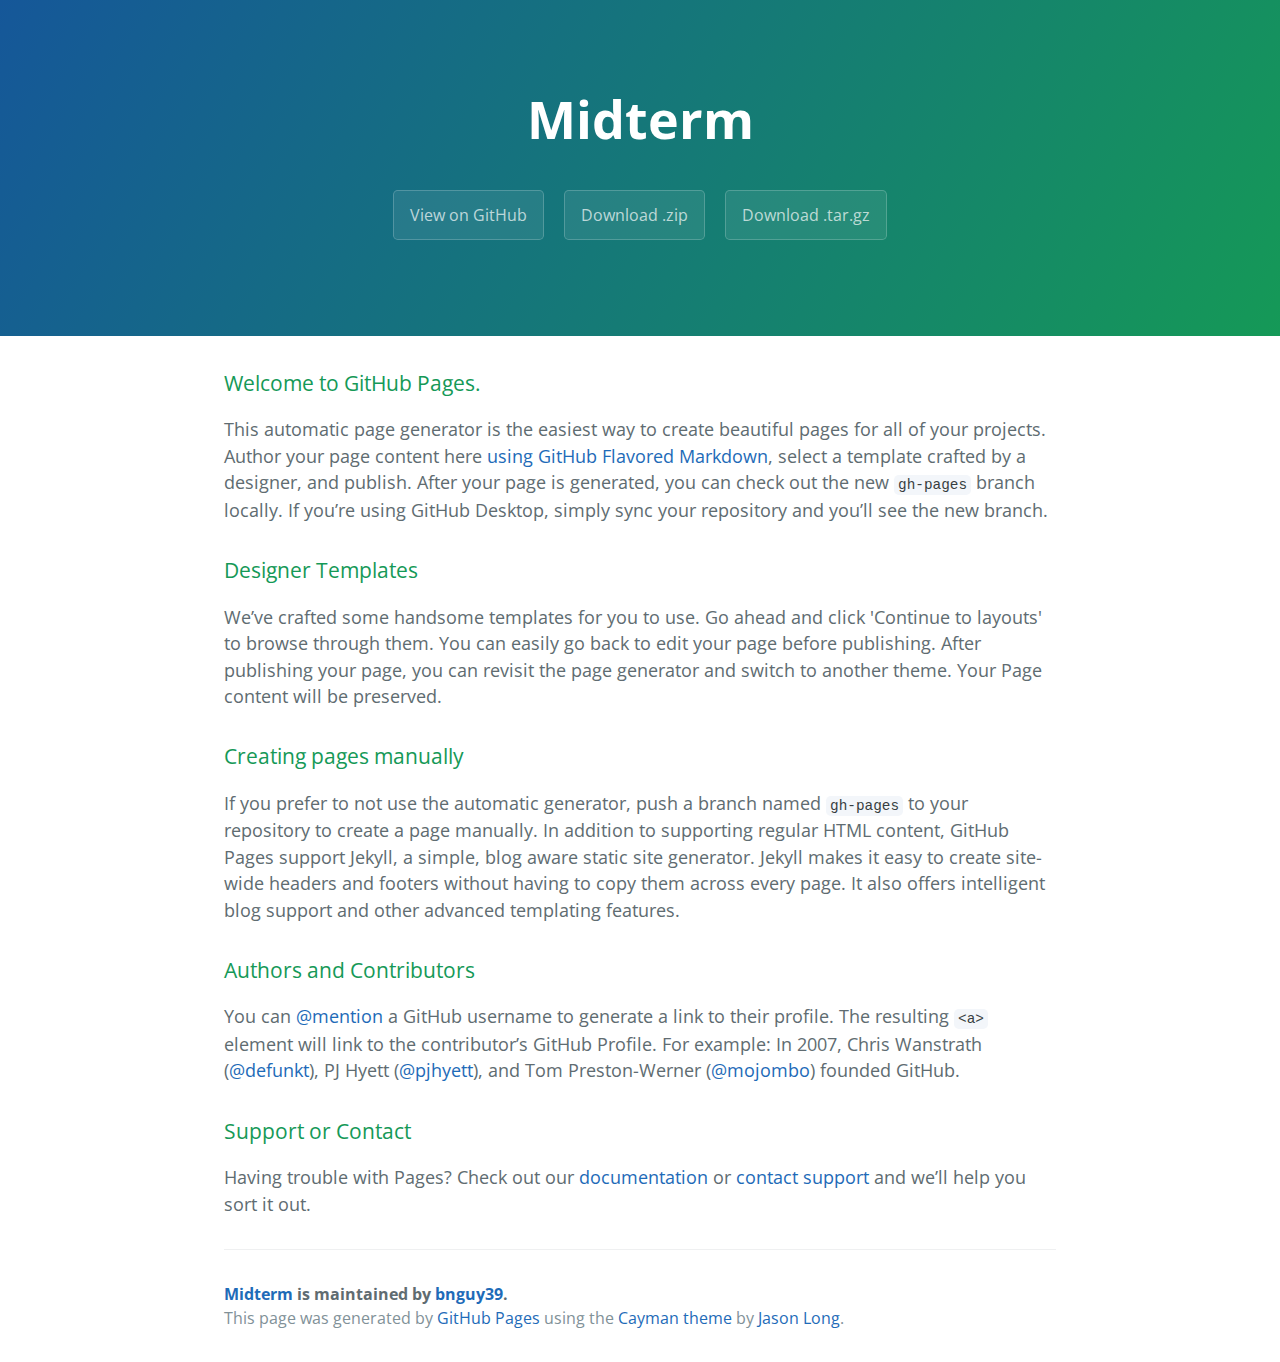
==== index.html @ 251a5cb8 "Create gh-pages branch via GitHub" ====
<!DOCTYPE html>
<html lang="en-us">
  <head>
    <meta charset="UTF-8">
    <title>Midterm by bnguy39</title>
    <meta name="viewport" content="width=device-width, initial-scale=1">
    <link rel="stylesheet" type="text/css" href="stylesheets/normalize.css" media="screen">
    <link href='https://fonts.googleapis.com/css?family=Open+Sans:400,700' rel='stylesheet' type='text/css'>
    <link rel="stylesheet" type="text/css" href="stylesheets/stylesheet.css" media="screen">
    <link rel="stylesheet" type="text/css" href="stylesheets/github-light.css" media="screen">
  </head>
  <body>
    <section class="page-header">
      <h1 class="project-name">Midterm</h1>
      <h2 class="project-tagline"></h2>
      <a href="https://github.com/bnguy39/Midterm" class="btn">View on GitHub</a>
      <a href="https://github.com/bnguy39/Midterm/zipball/master" class="btn">Download .zip</a>
      <a href="https://github.com/bnguy39/Midterm/tarball/master" class="btn">Download .tar.gz</a>
    </section>

    <section class="main-content">
      <h3>
<a id="welcome-to-github-pages" class="anchor" href="#welcome-to-github-pages" aria-hidden="true"><span aria-hidden="true" class="octicon octicon-link"></span></a>Welcome to GitHub Pages.</h3>

<p>This automatic page generator is the easiest way to create beautiful pages for all of your projects. Author your page content here <a href="https://guides.github.com/features/mastering-markdown/">using GitHub Flavored Markdown</a>, select a template crafted by a designer, and publish. After your page is generated, you can check out the new <code>gh-pages</code> branch locally. If you’re using GitHub Desktop, simply sync your repository and you’ll see the new branch.</p>

<h3>
<a id="designer-templates" class="anchor" href="#designer-templates" aria-hidden="true"><span aria-hidden="true" class="octicon octicon-link"></span></a>Designer Templates</h3>

<p>We’ve crafted some handsome templates for you to use. Go ahead and click 'Continue to layouts' to browse through them. You can easily go back to edit your page before publishing. After publishing your page, you can revisit the page generator and switch to another theme. Your Page content will be preserved.</p>

<h3>
<a id="creating-pages-manually" class="anchor" href="#creating-pages-manually" aria-hidden="true"><span aria-hidden="true" class="octicon octicon-link"></span></a>Creating pages manually</h3>

<p>If you prefer to not use the automatic generator, push a branch named <code>gh-pages</code> to your repository to create a page manually. In addition to supporting regular HTML content, GitHub Pages support Jekyll, a simple, blog aware static site generator. Jekyll makes it easy to create site-wide headers and footers without having to copy them across every page. It also offers intelligent blog support and other advanced templating features.</p>

<h3>
<a id="authors-and-contributors" class="anchor" href="#authors-and-contributors" aria-hidden="true"><span aria-hidden="true" class="octicon octicon-link"></span></a>Authors and Contributors</h3>

<p>You can <a href="https://help.github.com/articles/basic-writing-and-formatting-syntax/#mentioning-users-and-teams" class="user-mention">@mention</a> a GitHub username to generate a link to their profile. The resulting <code>&lt;a&gt;</code> element will link to the contributor’s GitHub Profile. For example: In 2007, Chris Wanstrath (<a href="https://github.com/defunkt" class="user-mention">@defunkt</a>), PJ Hyett (<a href="https://github.com/pjhyett" class="user-mention">@pjhyett</a>), and Tom Preston-Werner (<a href="https://github.com/mojombo" class="user-mention">@mojombo</a>) founded GitHub.</p>

<h3>
<a id="support-or-contact" class="anchor" href="#support-or-contact" aria-hidden="true"><span aria-hidden="true" class="octicon octicon-link"></span></a>Support or Contact</h3>

<p>Having trouble with Pages? Check out our <a href="https://help.github.com/pages">documentation</a> or <a href="https://github.com/contact">contact support</a> and we’ll help you sort it out.</p>

      <footer class="site-footer">
        <span class="site-footer-owner"><a href="https://github.com/bnguy39/Midterm">Midterm</a> is maintained by <a href="https://github.com/bnguy39">bnguy39</a>.</span>

        <span class="site-footer-credits">This page was generated by <a href="https://pages.github.com">GitHub Pages</a> using the <a href="https://github.com/jasonlong/cayman-theme">Cayman theme</a> by <a href="https://twitter.com/jasonlong">Jason Long</a>.</span>
      </footer>

    </section>

  
  </body>
</html>
---- stylesheets/stylesheet.css ----
* {
  box-sizing: border-box; }

body {
  padding: 0;
  margin: 0;
  font-family: "Open Sans", "Helvetica Neue", Helvetica, Arial, sans-serif;
  font-size: 16px;
  line-height: 1.5;
  color: #606c71; }

a {
  color: #1e6bb8;
  text-decoration: none; }
  a:hover {
    text-decoration: underline; }

.btn {
  display: inline-block;
  margin-bottom: 1rem;
  color: rgba(255, 255, 255, 0.7);
  background-color: rgba(255, 255, 255, 0.08);
  border-color: rgba(255, 255, 255, 0.2);
  border-style: solid;
  border-width: 1px;
  border-radius: 0.3rem;
  transition: color 0.2s, background-color 0.2s, border-color 0.2s; }
  .btn + .btn {
    margin-left: 1rem; }

.btn:hover {
  color: rgba(255, 255, 255, 0.8);
  text-decoration: none;
  background-color: rgba(255, 255, 255, 0.2);
  border-color: rgba(255, 255, 255, 0.3); }

@media screen and (min-width: 64em) {
  .btn {
    padding: 0.75rem 1rem; } }

@media screen and (min-width: 42em) and (max-width: 64em) {
  .btn {
    padding: 0.6rem 0.9rem;
    font-size: 0.9rem; } }

@media screen and (max-width: 42em) {
  .btn {
    display: block;
    width: 100%;
    padding: 0.75rem;
    font-size: 0.9rem; }
    .btn + .btn {
      margin-top: 1rem;
      margin-left: 0; } }

.page-header {
  color: #fff;
  text-align: center;
  background-color: #159957;
  background-image: linear-gradient(120deg, #155799, #159957); }

@media screen and (min-width: 64em) {
  .page-header {
    padding: 5rem 6rem; } }

@media screen and (min-width: 42em) and (max-width: 64em) {
  .page-header {
    padding: 3rem 4rem; } }

@media screen and (max-width: 42em) {
  .page-header {
    padding: 2rem 1rem; } }

.project-name {
  margin-top: 0;
  margin-bottom: 0.1rem; }

@media screen and (min-width: 64em) {
  .project-name {
    font-size: 3.25rem; } }

@media screen and (min-width: 42em) and (max-width: 64em) {
  .project-name {
    font-size: 2.25rem; } }

@media screen and (max-width: 42em) {
  .project-name {
    font-size: 1.75rem; } }

.project-tagline {
  margin-bottom: 2rem;
  font-weight: normal;
  opacity: 0.7; }

@media screen and (min-width: 64em) {
  .project-tagline {
    font-size: 1.25rem; } }

@media screen and (min-width: 42em) and (max-width: 64em) {
  .project-tagline {
    font-size: 1.15rem; } }

@media screen and (max-width: 42em) {
  .project-tagline {
    font-size: 1rem; } }

.main-content :first-child {
  margin-top: 0; }
.main-content img {
  max-width: 100%; }
.main-content h1, .main-content h2, .main-content h3, .main-content h4, .main-content h5, .main-content h6 {
  margin-top: 2rem;
  margin-bottom: 1rem;
  font-weight: normal;
  color: #159957; }
.main-content p {
  margin-bottom: 1em; }
.main-content code {
  padding: 2px 4px;
  font-family: Consolas, "Liberation Mono", Menlo, Courier, monospace;
  font-size: 0.9rem;
  color: #383e41;
  background-color: #f3f6fa;
  border-radius: 0.3rem; }
.main-content pre {
  padding: 0.8rem;
  margin-top: 0;
  margin-bottom: 1rem;
  font: 1rem Consolas, "Liberation Mono", Menlo, Courier, monospace;
  color: #567482;
  word-wrap: normal;
  background-color: #f3f6fa;
  border: solid 1px #dce6f0;
  border-radius: 0.3rem; }
  .main-content pre > code {
    padding: 0;
    margin: 0;
    font-size: 0.9rem;
    color: #567482;
    word-break: normal;
    white-space: pre;
    background: transparent;
    border: 0; }
.main-content .highlight {
  margin-bottom: 1rem; }
  .main-content .highlight pre {
    margin-bottom: 0;
    word-break: normal; }
.main-content .highlight pre, .main-content pre {
  padding: 0.8rem;
  overflow: auto;
  font-size: 0.9rem;
  line-height: 1.45;
  border-radius: 0.3rem; }
.main-content pre code, .main-content pre tt {
  display: inline;
  max-width: initial;
  padding: 0;
  margin: 0;
  overflow: initial;
  line-height: inherit;
  word-wrap: normal;
  background-color: transparent;
  border: 0; }
  .main-content pre code:before, .main-content pre code:after, .main-content pre tt:before, .main-content pre tt:after {
    content: normal; }
.main-content ul, .main-content ol {
  margin-top: 0; }
.main-content blockquote {
  padding: 0 1rem;
  margin-left: 0;
  color: #819198;
  border-left: 0.3rem solid #dce6f0; }
  .main-content blockquote > :first-child {
    margin-top: 0; }
  .main-content blockquote > :last-child {
    margin-bottom: 0; }
.main-content table {
  display: block;
  width: 100%;
  overflow: auto;
  word-break: normal;
  word-break: keep-all; }
  .main-content table th {
    font-weight: bold; }
  .main-content table th, .main-content table td {
    padding: 0.5rem 1rem;
    border: 1px solid #e9ebec; }
.main-content dl {
  padding: 0; }
  .main-content dl dt {
    padding: 0;
    margin-top: 1rem;
    font-size: 1rem;
    font-weight: bold; }
  .main-content dl dd {
    padding: 0;
    margin-bottom: 1rem; }
.main-content hr {
  height: 2px;
  padding: 0;
  margin: 1rem 0;
  background-color: #eff0f1;
  border: 0; }

@media screen and (min-width: 64em) {
  .main-content {
    max-width: 64rem;
    padding: 2rem 6rem;
    margin: 0 auto;
    font-size: 1.1rem; } }

@media screen and (min-width: 42em) and (max-width: 64em) {
  .main-content {
    padding: 2rem 4rem;
    font-size: 1.1rem; } }

@media screen and (max-width: 42em) {
  .main-content {
    padding: 2rem 1rem;
    font-size: 1rem; } }

.site-footer {
  padding-top: 2rem;
  margin-top: 2rem;
  border-top: solid 1px #eff0f1; }

.site-footer-owner {
  display: block;
  font-weight: bold; }

.site-footer-credits {
  color: #819198; }

@media screen and (min-width: 64em) {
  .site-footer {
    font-size: 1rem; } }

@media screen and (min-width: 42em) and (max-width: 64em) {
  .site-footer {
    font-size: 1rem; } }

@media screen and (max-width: 42em) {
  .site-footer {
    font-size: 0.9rem; } }
---- stylesheets/github-light.css ----
/*
   Copyright 2014 GitHub Inc.

   Licensed under the Apache License, Version 2.0 (the "License");
   you may not use this file except in compliance with the License.
   You may obtain a copy of the License at

       http://www.apache.org/licenses/LICENSE-2.0

   Unless required by applicable law or agreed to in writing, software
   distributed under the License is distributed on an "AS IS" BASIS,
   WITHOUT WARRANTIES OR CONDITIONS OF ANY KIND, either express or implied.
   See the License for the specific language governing permissions and
   limitations under the License.

*/

.pl-c /* comment */ {
  color: #969896;
}

.pl-c1      /* constant, markup.raw, meta.diff.header, meta.module-reference, meta.property-name, support, support.constant, support.variable, variable.other.constant */,
.pl-s .pl-v /* string variable */ {
  color: #0086b3;
}

.pl-e  /* entity */,
.pl-en /* entity.name */ {
  color: #795da3;
}

.pl-s .pl-s1 /* string source */,
.pl-smi      /* storage.modifier.import, storage.modifier.package, storage.type.java, variable.other, variable.parameter.function */ {
  color: #333;
}

.pl-ent /* entity.name.tag */ {
  color: #63a35c;
}

.pl-k /* keyword, storage, storage.type */ {
  color: #a71d5d;
}

.pl-pds              /* punctuation.definition.string, string.regexp.character-class */,
.pl-s                /* string */,
.pl-s .pl-pse .pl-s1 /* string punctuation.section.embedded source */,
.pl-sr               /* string.regexp */,
.pl-sr .pl-cce       /* string.regexp constant.character.escape */,
.pl-sr .pl-sra       /* string.regexp string.regexp.arbitrary-repitition */,
.pl-sr .pl-sre       /* string.regexp source.ruby.embedded */ {
  color: #183691;
}

.pl-v /* variable */ {
  color: #ed6a43;
}

.pl-id /* invalid.deprecated */ {
  color: #b52a1d;
}

.pl-ii /* invalid.illegal */ {
  background-color: #b52a1d;
  color: #f8f8f8;
}

.pl-sr .pl-cce /* string.regexp constant.character.escape */ {
  color: #63a35c;
  font-weight: bold;
}

.pl-ml /* markup.list */ {
  color: #693a17;
}

.pl-mh        /* markup.heading */,
.pl-mh .pl-en /* markup.heading entity.name */,
.pl-ms        /* meta.separator */ {
  color: #1d3e81;
  font-weight: bold;
}

.pl-mq /* markup.quote */ {
  color: #008080;
}

.pl-mi /* markup.italic */ {
  color: #333;
  font-style: italic;
}

.pl-mb /* markup.bold */ {
  color: #333;
  font-weight: bold;
}

.pl-md /* markup.deleted, meta.diff.header.from-file */ {
  background-color: #ffecec;
  color: #bd2c00;
}

.pl-mi1 /* markup.inserted, meta.diff.header.to-file */ {
  background-color: #eaffea;
  color: #55a532;
}

.pl-mdr /* meta.diff.range */ {
  color: #795da3;
  font-weight: bold;
}

.pl-mo /* meta.output */ {
  color: #1d3e81;
}
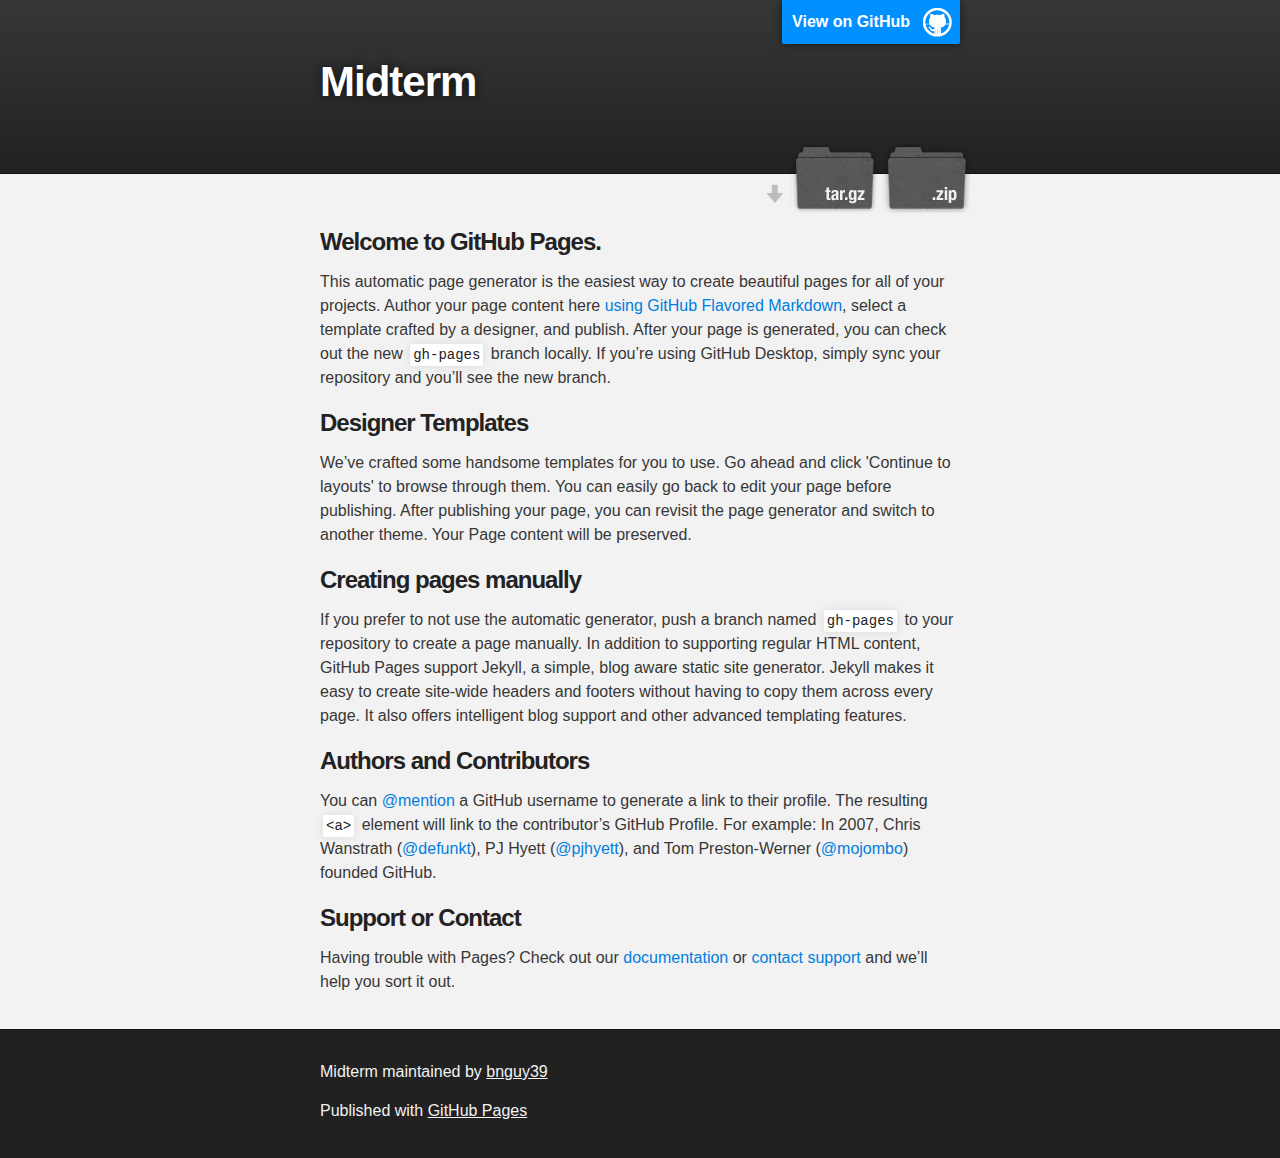
==== commit 6c5c2b12: "Create gh-pages branch via GitHub" ====
--- a/index.html
+++ b/index.html
@@ -1,25 +1,37 @@
 <!DOCTYPE html>
-<html lang="en-us">
+<html>
+
   <head>
-    <meta charset="UTF-8">
-    <title>Midterm by bnguy39</title>
-    <meta name="viewport" content="width=device-width, initial-scale=1">
-    <link rel="stylesheet" type="text/css" href="stylesheets/normalize.css" media="screen">
-    <link href='https://fonts.googleapis.com/css?family=Open+Sans:400,700' rel='stylesheet' type='text/css'>
-    <link rel="stylesheet" type="text/css" href="stylesheets/stylesheet.css" media="screen">
-    <link rel="stylesheet" type="text/css" href="stylesheets/github-light.css" media="screen">
+    <meta charset='utf-8'>
+    <meta http-equiv="X-UA-Compatible" content="chrome=1">
+    <meta name="description" content="Midterm : ">
+
+    <link rel="stylesheet" type="text/css" media="screen" href="stylesheets/stylesheet.css">
+
+    <title>Midterm</title>
   </head>
+
   <body>
-    <section class="page-header">
-      <h1 class="project-name">Midterm</h1>
-      <h2 class="project-tagline"></h2>
-      <a href="https://github.com/bnguy39/Midterm" class="btn">View on GitHub</a>
-      <a href="https://github.com/bnguy39/Midterm/zipball/master" class="btn">Download .zip</a>
-      <a href="https://github.com/bnguy39/Midterm/tarball/master" class="btn">Download .tar.gz</a>
-    </section>
 
-    <section class="main-content">
-      <h3>
+    <!-- HEADER -->
+    <div id="header_wrap" class="outer">
+        <header class="inner">
+          <a id="forkme_banner" href="https://github.com/bnguy39/Midterm">View on GitHub</a>
+
+          <h1 id="project_title">Midterm</h1>
+          <h2 id="project_tagline"></h2>
+
+            <section id="downloads">
+              <a class="zip_download_link" href="https://github.com/bnguy39/Midterm/zipball/master">Download this project as a .zip file</a>
+              <a class="tar_download_link" href="https://github.com/bnguy39/Midterm/tarball/master">Download this project as a tar.gz file</a>
+            </section>
+        </header>
+    </div>
+
+    <!-- MAIN CONTENT -->
+    <div id="main_content_wrap" class="outer">
+      <section id="main_content" class="inner">
+        <h3>
 <a id="welcome-to-github-pages" class="anchor" href="#welcome-to-github-pages" aria-hidden="true"><span aria-hidden="true" class="octicon octicon-link"></span></a>Welcome to GitHub Pages.</h3>
 
 <p>This automatic page generator is the easiest way to create beautiful pages for all of your projects. Author your page content here <a href="https://guides.github.com/features/mastering-markdown/">using GitHub Flavored Markdown</a>, select a template crafted by a designer, and publish. After your page is generated, you can check out the new <code>gh-pages</code> branch locally. If you’re using GitHub Desktop, simply sync your repository and you’ll see the new branch.</p>
@@ -43,15 +55,18 @@
 <a id="support-or-contact" class="anchor" href="#support-or-contact" aria-hidden="true"><span aria-hidden="true" class="octicon octicon-link"></span></a>Support or Contact</h3>
 
 <p>Having trouble with Pages? Check out our <a href="https://help.github.com/pages">documentation</a> or <a href="https://github.com/contact">contact support</a> and we’ll help you sort it out.</p>
+      </section>
+    </div>
 
-      <footer class="site-footer">
-        <span class="site-footer-owner"><a href="https://github.com/bnguy39/Midterm">Midterm</a> is maintained by <a href="https://github.com/bnguy39">bnguy39</a>.</span>
+    <!-- FOOTER  -->
+    <div id="footer_wrap" class="outer">
+      <footer class="inner">
+        <p class="copyright">Midterm maintained by <a href="https://github.com/bnguy39">bnguy39</a></p>
+        <p>Published with <a href="https://pages.github.com">GitHub Pages</a></p>
+      </footer>
+    </div>
 
-        <span class="site-footer-credits">This page was generated by <a href="https://pages.github.com">GitHub Pages</a> using the <a href="https://github.com/jasonlong/cayman-theme">Cayman theme</a> by <a href="https://twitter.com/jasonlong">Jason Long</a>.</span>
-      </footer>
+    
 
-    </section>
-
-  
   </body>
 </html>
--- a/stylesheets/stylesheet.css
+++ b/stylesheets/stylesheet.css
@@ -1,245 +1,425 @@
-* {
-  box-sizing: border-box; }
+/*******************************************************************************
+Slate Theme for GitHub Pages
+by Jason Costello, @jsncostello
+*******************************************************************************/
+
+@import url(github-light.css);
+
+/*******************************************************************************
+MeyerWeb Reset
+*******************************************************************************/
+
+html, body, div, span, applet, object, iframe,
+h1, h2, h3, h4, h5, h6, p, blockquote, pre,
+a, abbr, acronym, address, big, cite, code,
+del, dfn, em, img, ins, kbd, q, s, samp,
+small, strike, strong, sub, sup, tt, var,
+b, u, i, center,
+dl, dt, dd, ol, ul, li,
+fieldset, form, label, legend,
+table, caption, tbody, tfoot, thead, tr, th, td,
+article, aside, canvas, details, embed,
+figure, figcaption, footer, header, hgroup,
+menu, nav, output, ruby, section, summary,
+time, mark, audio, video {
+  margin: 0;
+  padding: 0;
+  border: 0;
+  font: inherit;
+  vertical-align: baseline;
+}
+
+/* HTML5 display-role reset for older browsers */
+article, aside, details, figcaption, figure,
+footer, header, hgroup, menu, nav, section {
+  display: block;
+}
+
+ol, ul {
+  list-style: none;
+}
+
+table {
+  border-collapse: collapse;
+  border-spacing: 0;
+}
+
+/*******************************************************************************
+Theme Styles
+*******************************************************************************/
 
 body {
+  box-sizing: border-box;
+  color:#373737;
+  background: #212121;
+  font-size: 16px;
+  font-family: 'Myriad Pro', Calibri, Helvetica, Arial, sans-serif;
+  line-height: 1.5;
+  -webkit-font-smoothing: antialiased;
+}
+
+h1, h2, h3, h4, h5, h6 {
+  margin: 10px 0;
+  font-weight: 700;
+  color:#222222;
+  font-family: 'Lucida Grande', 'Calibri', Helvetica, Arial, sans-serif;
+  letter-spacing: -1px;
+}
+
+h1 {
+  font-size: 36px;
+  font-weight: 700;
+}
+
+h2 {
+  padding-bottom: 10px;
+  font-size: 32px;
+  background: url('../images/bg_hr.png') repeat-x bottom;
+}
+
+h3 {
+  font-size: 24px;
+}
+
+h4 {
+  font-size: 21px;
+}
+
+h5 {
+  font-size: 18px;
+}
+
+h6 {
+  font-size: 16px;
+}
+
+p {
+  margin: 10px 0 15px 0;
+}
+
+footer p {
+  color: #f2f2f2;
+}
+
+a {
+  text-decoration: none;
+  color: #007edf;
+  text-shadow: none;
+
+  transition: color 0.5s ease;
+  transition: text-shadow 0.5s ease;
+  -webkit-transition: color 0.5s ease;
+  -webkit-transition: text-shadow 0.5s ease;
+  -moz-transition: color 0.5s ease;
+  -moz-transition: text-shadow 0.5s ease;
+  -o-transition: color 0.5s ease;
+  -o-transition: text-shadow 0.5s ease;
+  -ms-transition: color 0.5s ease;
+  -ms-transition: text-shadow 0.5s ease;
+}
+
+a:hover, a:focus {text-decoration: underline;}
+
+footer a {
+  color: #F2F2F2;
+  text-decoration: underline;
+}
+
+em {
+  font-style: italic;
+}
+
+strong {
+  font-weight: bold;
+}
+
+img {
+  position: relative;
+  margin: 0 auto;
+  max-width: 739px;
+  padding: 5px;
+  margin: 10px 0 10px 0;
+  border: 1px solid #ebebeb;
+
+  box-shadow: 0 0 5px #ebebeb;
+  -webkit-box-shadow: 0 0 5px #ebebeb;
+  -moz-box-shadow: 0 0 5px #ebebeb;
+  -o-box-shadow: 0 0 5px #ebebeb;
+  -ms-box-shadow: 0 0 5px #ebebeb;
+}
+
+p img {
+  display: inline;
+  margin: 0;
   padding: 0;
+  vertical-align: middle;
+  text-align: center;
+  border: none;
+}
+
+pre, code {
+  width: 100%;
+  color: #222;
+  background-color: #fff;
+
+  font-family: Monaco, "Bitstream Vera Sans Mono", "Lucida Console", Terminal, monospace;
+  font-size: 14px;
+
+  border-radius: 2px;
+  -moz-border-radius: 2px;
+  -webkit-border-radius: 2px;
+}
+
+pre {
+  width: 100%;
+  padding: 10px;
+  box-shadow: 0 0 10px rgba(0,0,0,.1);
+  overflow: auto;
+}
+
+code {
+  padding: 3px;
+  margin: 0 3px;
+  box-shadow: 0 0 10px rgba(0,0,0,.1);
+}
+
+pre code {
+  display: block;
+  box-shadow: none;
+}
+
+blockquote {
+  color: #666;
+  margin-bottom: 20px;
+  padding: 0 0 0 20px;
+  border-left: 3px solid #bbb;
+}
+
+
+ul, ol, dl {
+  margin-bottom: 15px
+}
+
+ul {
+  list-style-position: inside;
+  list-style: disc;
+  padding-left: 20px;
+}
+
+ol {
+  list-style-position: inside;
+  list-style: decimal;
+  padding-left: 20px;
+}
+
+dl dt {
+  font-weight: bold;
+}
+
+dl dd {
+  padding-left: 20px;
+  font-style: italic;
+}
+
+dl p {
+  padding-left: 20px;
+  font-style: italic;
+}
+
+hr {
+  height: 1px;
+  margin-bottom: 5px;
+  border: none;
+  background: url('../images/bg_hr.png') repeat-x center;
+}
+
+table {
+  border: 1px solid #373737;
+  margin-bottom: 20px;
+  text-align: left;
+ }
+
+th {
+  font-family: 'Lucida Grande', 'Helvetica Neue', Helvetica, Arial, sans-serif;
+  padding: 10px;
+  background: #373737;
+  color: #fff;
+ }
+
+td {
+  padding: 10px;
+  border: 1px solid #373737;
+ }
+
+form {
+  background: #f2f2f2;
+  padding: 20px;
+}
+
+/*******************************************************************************
+Full-Width Styles
+*******************************************************************************/
+
+.outer {
+  width: 100%;
+}
+
+.inner {
+  position: relative;
+  max-width: 640px;
+  padding: 20px 10px;
+  margin: 0 auto;
+}
+
+#forkme_banner {
+  display: block;
+  position: absolute;
+  top:0;
+  right: 10px;
+  z-index: 10;
+  padding: 10px 50px 10px 10px;
+  color: #fff;
+  background: url('../images/blacktocat.png') #0090ff no-repeat 95% 50%;
+  font-weight: 700;
+  box-shadow: 0 0 10px rgba(0,0,0,.5);
+  border-bottom-left-radius: 2px;
+  border-bottom-right-radius: 2px;
+}
+
+#header_wrap {
+  background: #212121;
+  background: -moz-linear-gradient(top, #373737, #212121);
+  background: -webkit-linear-gradient(top, #373737, #212121);
+  background: -ms-linear-gradient(top, #373737, #212121);
+  background: -o-linear-gradient(top, #373737, #212121);
+  background: linear-gradient(top, #373737, #212121);
+}
+
+#header_wrap .inner {
+  padding: 50px 10px 30px 10px;
+}
+
+#project_title {
   margin: 0;
-  font-family: "Open Sans", "Helvetica Neue", Helvetica, Arial, sans-serif;
-  font-size: 16px;
-  line-height: 1.5;
-  color: #606c71; }
-
-a {
-  color: #1e6bb8;
-  text-decoration: none; }
-  a:hover {
-    text-decoration: underline; }
-
-.btn {
-  display: inline-block;
-  margin-bottom: 1rem;
-  color: rgba(255, 255, 255, 0.7);
-  background-color: rgba(255, 255, 255, 0.08);
-  border-color: rgba(255, 255, 255, 0.2);
-  border-style: solid;
-  border-width: 1px;
-  border-radius: 0.3rem;
-  transition: color 0.2s, background-color 0.2s, border-color 0.2s; }
-  .btn + .btn {
-    margin-left: 1rem; }
-
-.btn:hover {
-  color: rgba(255, 255, 255, 0.8);
-  text-decoration: none;
-  background-color: rgba(255, 255, 255, 0.2);
-  border-color: rgba(255, 255, 255, 0.3); }
-
-@media screen and (min-width: 64em) {
-  .btn {
-    padding: 0.75rem 1rem; } }
-
-@media screen and (min-width: 42em) and (max-width: 64em) {
-  .btn {
-    padding: 0.6rem 0.9rem;
-    font-size: 0.9rem; } }
-
-@media screen and (max-width: 42em) {
-  .btn {
-    display: block;
-    width: 100%;
-    padding: 0.75rem;
-    font-size: 0.9rem; }
-    .btn + .btn {
-      margin-top: 1rem;
-      margin-left: 0; } }
-
-.page-header {
   color: #fff;
-  text-align: center;
-  background-color: #159957;
-  background-image: linear-gradient(120deg, #155799, #159957); }
-
-@media screen and (min-width: 64em) {
-  .page-header {
-    padding: 5rem 6rem; } }
-
-@media screen and (min-width: 42em) and (max-width: 64em) {
-  .page-header {
-    padding: 3rem 4rem; } }
-
-@media screen and (max-width: 42em) {
-  .page-header {
-    padding: 2rem 1rem; } }
-
-.project-name {
-  margin-top: 0;
-  margin-bottom: 0.1rem; }
-
-@media screen and (min-width: 64em) {
-  .project-name {
-    font-size: 3.25rem; } }
-
-@media screen and (min-width: 42em) and (max-width: 64em) {
-  .project-name {
-    font-size: 2.25rem; } }
-
-@media screen and (max-width: 42em) {
-  .project-name {
-    font-size: 1.75rem; } }
-
-.project-tagline {
-  margin-bottom: 2rem;
-  font-weight: normal;
-  opacity: 0.7; }
-
-@media screen and (min-width: 64em) {
-  .project-tagline {
-    font-size: 1.25rem; } }
-
-@media screen and (min-width: 42em) and (max-width: 64em) {
-  .project-tagline {
-    font-size: 1.15rem; } }
-
-@media screen and (max-width: 42em) {
-  .project-tagline {
-    font-size: 1rem; } }
-
-.main-content :first-child {
-  margin-top: 0; }
-.main-content img {
-  max-width: 100%; }
-.main-content h1, .main-content h2, .main-content h3, .main-content h4, .main-content h5, .main-content h6 {
-  margin-top: 2rem;
-  margin-bottom: 1rem;
-  font-weight: normal;
-  color: #159957; }
-.main-content p {
-  margin-bottom: 1em; }
-.main-content code {
-  padding: 2px 4px;
-  font-family: Consolas, "Liberation Mono", Menlo, Courier, monospace;
-  font-size: 0.9rem;
-  color: #383e41;
-  background-color: #f3f6fa;
-  border-radius: 0.3rem; }
-.main-content pre {
-  padding: 0.8rem;
-  margin-top: 0;
-  margin-bottom: 1rem;
-  font: 1rem Consolas, "Liberation Mono", Menlo, Courier, monospace;
-  color: #567482;
-  word-wrap: normal;
-  background-color: #f3f6fa;
-  border: solid 1px #dce6f0;
-  border-radius: 0.3rem; }
-  .main-content pre > code {
-    padding: 0;
-    margin: 0;
-    font-size: 0.9rem;
-    color: #567482;
-    word-break: normal;
-    white-space: pre;
-    background: transparent;
-    border: 0; }
-.main-content .highlight {
-  margin-bottom: 1rem; }
-  .main-content .highlight pre {
-    margin-bottom: 0;
-    word-break: normal; }
-.main-content .highlight pre, .main-content pre {
-  padding: 0.8rem;
-  overflow: auto;
-  font-size: 0.9rem;
-  line-height: 1.45;
-  border-radius: 0.3rem; }
-.main-content pre code, .main-content pre tt {
-  display: inline;
-  max-width: initial;
-  padding: 0;
-  margin: 0;
-  overflow: initial;
-  line-height: inherit;
-  word-wrap: normal;
-  background-color: transparent;
-  border: 0; }
-  .main-content pre code:before, .main-content pre code:after, .main-content pre tt:before, .main-content pre tt:after {
-    content: normal; }
-.main-content ul, .main-content ol {
-  margin-top: 0; }
-.main-content blockquote {
-  padding: 0 1rem;
-  margin-left: 0;
-  color: #819198;
-  border-left: 0.3rem solid #dce6f0; }
-  .main-content blockquote > :first-child {
-    margin-top: 0; }
-  .main-content blockquote > :last-child {
-    margin-bottom: 0; }
-.main-content table {
+  font-size: 42px;
+  font-weight: 700;
+  text-shadow: #111 0px 0px 10px;
+}
+
+#project_tagline {
+  color: #fff;
+  font-size: 24px;
+  font-weight: 300;
+  background: none;
+  text-shadow: #111 0px 0px 10px;
+}
+
+#downloads {
+  position: absolute;
+  width: 210px;
+  z-index: 10;
+  bottom: -40px;
+  right: 0;
+  height: 70px;
+  background: url('../images/icon_download.png') no-repeat 0% 90%;
+}
+
+.zip_download_link {
   display: block;
-  width: 100%;
-  overflow: auto;
-  word-break: normal;
-  word-break: keep-all; }
-  .main-content table th {
-    font-weight: bold; }
-  .main-content table th, .main-content table td {
-    padding: 0.5rem 1rem;
-    border: 1px solid #e9ebec; }
-.main-content dl {
-  padding: 0; }
-  .main-content dl dt {
-    padding: 0;
-    margin-top: 1rem;
-    font-size: 1rem;
-    font-weight: bold; }
-  .main-content dl dd {
-    padding: 0;
-    margin-bottom: 1rem; }
-.main-content hr {
-  height: 2px;
-  padding: 0;
-  margin: 1rem 0;
-  background-color: #eff0f1;
-  border: 0; }
-
-@media screen and (min-width: 64em) {
-  .main-content {
-    max-width: 64rem;
-    padding: 2rem 6rem;
-    margin: 0 auto;
-    font-size: 1.1rem; } }
-
-@media screen and (min-width: 42em) and (max-width: 64em) {
-  .main-content {
-    padding: 2rem 4rem;
-    font-size: 1.1rem; } }
-
-@media screen and (max-width: 42em) {
-  .main-content {
-    padding: 2rem 1rem;
-    font-size: 1rem; } }
-
-.site-footer {
-  padding-top: 2rem;
-  margin-top: 2rem;
-  border-top: solid 1px #eff0f1; }
-
-.site-footer-owner {
+  float: right;
+  width: 90px;
+  height:70px;
+  text-indent: -5000px;
+  overflow: hidden;
+  background: url(../images/sprite_download.png) no-repeat bottom left;
+}
+
+.tar_download_link {
   display: block;
-  font-weight: bold; }
-
-.site-footer-credits {
-  color: #819198; }
-
-@media screen and (min-width: 64em) {
-  .site-footer {
-    font-size: 1rem; } }
-
-@media screen and (min-width: 42em) and (max-width: 64em) {
-  .site-footer {
-    font-size: 1rem; } }
-
-@media screen and (max-width: 42em) {
-  .site-footer {
-    font-size: 0.9rem; } }
+  float: right;
+  width: 90px;
+  height:70px;
+  text-indent: -5000px;
+  overflow: hidden;
+  background: url(../images/sprite_download.png) no-repeat bottom right;
+  margin-left: 10px;
+}
+
+.zip_download_link:hover {
+  background: url(../images/sprite_download.png) no-repeat top left;
+}
+
+.tar_download_link:hover {
+  background: url(../images/sprite_download.png) no-repeat top right;
+}
+
+#main_content_wrap {
+  background: #f2f2f2;
+  border-top: 1px solid #111;
+  border-bottom: 1px solid #111;
+}
+
+#main_content {
+  padding-top: 40px;
+}
+
+#footer_wrap {
+  background: #212121;
+}
+
+
+
+/*******************************************************************************
+Small Device Styles
+*******************************************************************************/
+
+@media screen and (max-width: 480px) {
+  body {
+    font-size:14px;
+  }
+
+  #downloads {
+    display: none;
+  }
+
+  .inner {
+    min-width: 320px;
+    max-width: 480px;
+  }
+
+  #project_title {
+  font-size: 32px;
+  }
+
+  h1 {
+    font-size: 28px;
+  }
+
+  h2 {
+    font-size: 24px;
+  }
+
+  h3 {
+    font-size: 21px;
+  }
+
+  h4 {
+    font-size: 18px;
+  }
+
+  h5 {
+    font-size: 14px;
+  }
+
+  h6 {
+    font-size: 12px;
+  }
+
+  code, pre {
+    min-width: 320px;
+    max-width: 480px;
+    font-size: 11px;
+  }
+
+}
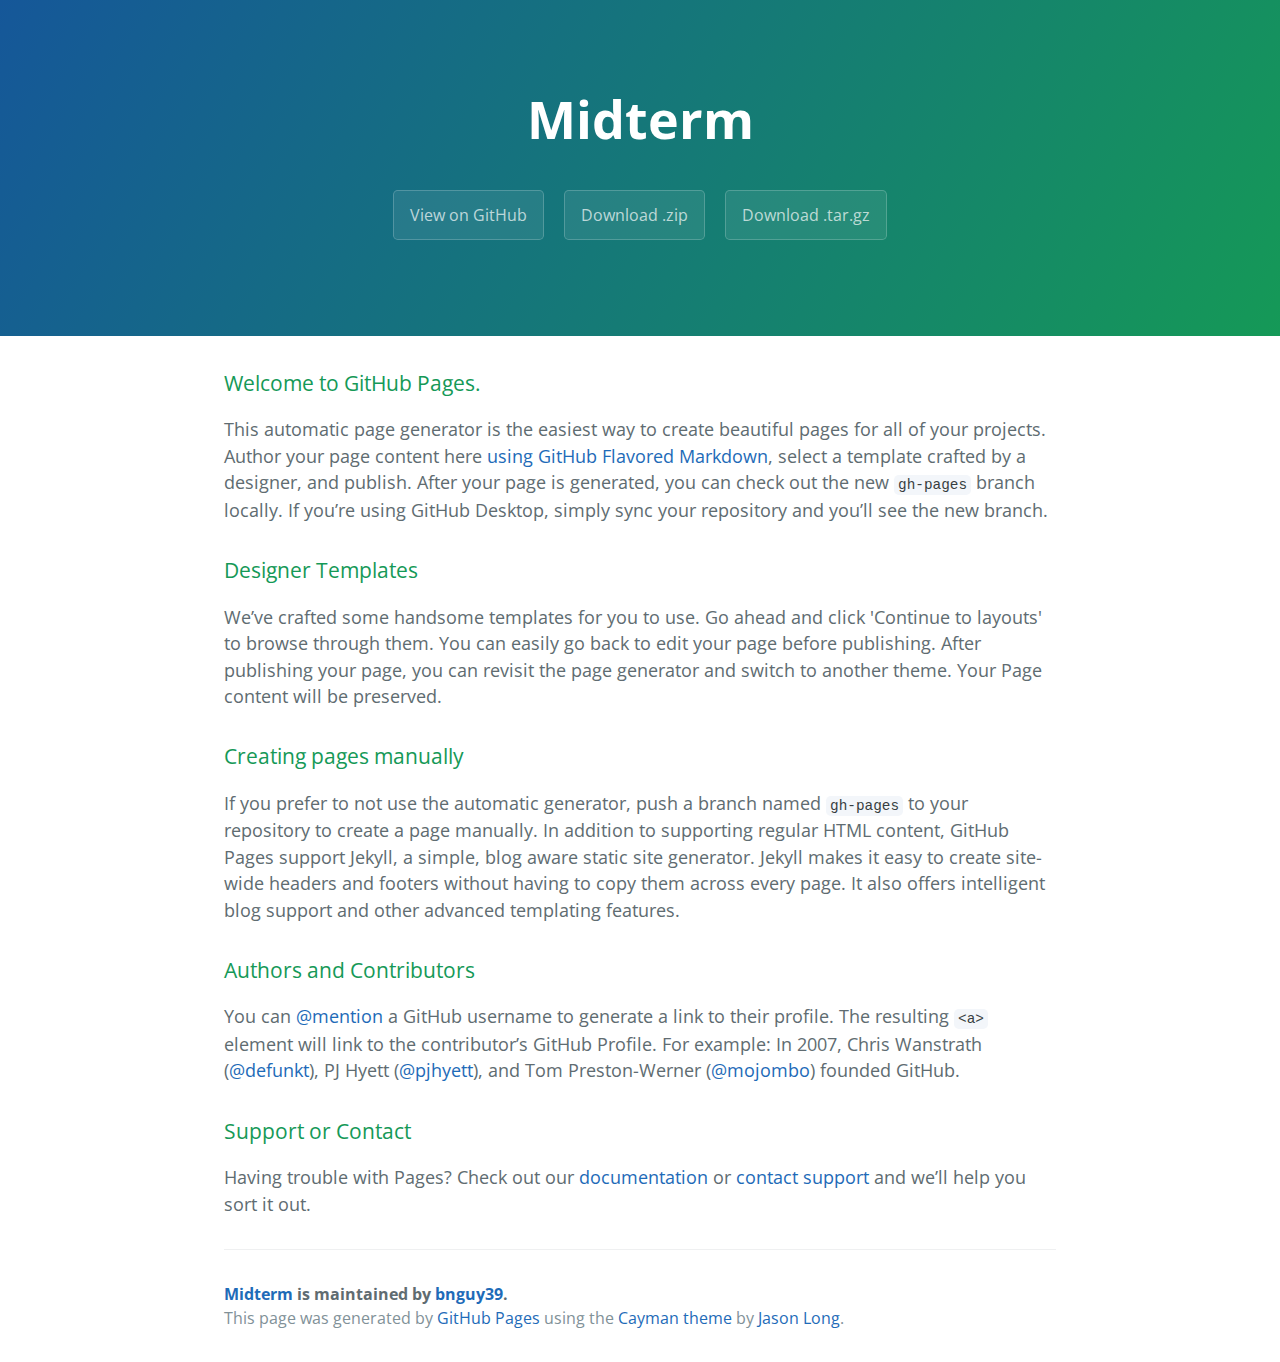
==== commit 4d35d5b0: "Create gh-pages branch via GitHub" ====
--- a/index.html
+++ b/index.html
@@ -1,37 +1,25 @@
 <!DOCTYPE html>
-<html>
+<html lang="en-us">
+  <head>
+    <meta charset="UTF-8">
+    <title>Midterm by bnguy39</title>
+    <meta name="viewport" content="width=device-width, initial-scale=1">
+    <link rel="stylesheet" type="text/css" href="stylesheets/normalize.css" media="screen">
+    <link href='https://fonts.googleapis.com/css?family=Open+Sans:400,700' rel='stylesheet' type='text/css'>
+    <link rel="stylesheet" type="text/css" href="stylesheets/stylesheet.css" media="screen">
+    <link rel="stylesheet" type="text/css" href="stylesheets/github-light.css" media="screen">
+  </head>
+  <body>
+    <section class="page-header">
+      <h1 class="project-name">Midterm</h1>
+      <h2 class="project-tagline"></h2>
+      <a href="https://github.com/bnguy39/Midterm" class="btn">View on GitHub</a>
+      <a href="https://github.com/bnguy39/Midterm/zipball/master" class="btn">Download .zip</a>
+      <a href="https://github.com/bnguy39/Midterm/tarball/master" class="btn">Download .tar.gz</a>
+    </section>
 
-  <head>
-    <meta charset='utf-8'>
-    <meta http-equiv="X-UA-Compatible" content="chrome=1">
-    <meta name="description" content="Midterm : ">
-
-    <link rel="stylesheet" type="text/css" media="screen" href="stylesheets/stylesheet.css">
-
-    <title>Midterm</title>
-  </head>
-
-  <body>
-
-    <!-- HEADER -->
-    <div id="header_wrap" class="outer">
-        <header class="inner">
-          <a id="forkme_banner" href="https://github.com/bnguy39/Midterm">View on GitHub</a>
-
-          <h1 id="project_title">Midterm</h1>
-          <h2 id="project_tagline"></h2>
-
-            <section id="downloads">
-              <a class="zip_download_link" href="https://github.com/bnguy39/Midterm/zipball/master">Download this project as a .zip file</a>
-              <a class="tar_download_link" href="https://github.com/bnguy39/Midterm/tarball/master">Download this project as a tar.gz file</a>
-            </section>
-        </header>
-    </div>
-
-    <!-- MAIN CONTENT -->
-    <div id="main_content_wrap" class="outer">
-      <section id="main_content" class="inner">
-        <h3>
+    <section class="main-content">
+      <h3>
 <a id="welcome-to-github-pages" class="anchor" href="#welcome-to-github-pages" aria-hidden="true"><span aria-hidden="true" class="octicon octicon-link"></span></a>Welcome to GitHub Pages.</h3>
 
 <p>This automatic page generator is the easiest way to create beautiful pages for all of your projects. Author your page content here <a href="https://guides.github.com/features/mastering-markdown/">using GitHub Flavored Markdown</a>, select a template crafted by a designer, and publish. After your page is generated, you can check out the new <code>gh-pages</code> branch locally. If you’re using GitHub Desktop, simply sync your repository and you’ll see the new branch.</p>
@@ -55,18 +43,15 @@
 <a id="support-or-contact" class="anchor" href="#support-or-contact" aria-hidden="true"><span aria-hidden="true" class="octicon octicon-link"></span></a>Support or Contact</h3>
 
 <p>Having trouble with Pages? Check out our <a href="https://help.github.com/pages">documentation</a> or <a href="https://github.com/contact">contact support</a> and we’ll help you sort it out.</p>
-      </section>
-    </div>
 
-    <!-- FOOTER  -->
-    <div id="footer_wrap" class="outer">
-      <footer class="inner">
-        <p class="copyright">Midterm maintained by <a href="https://github.com/bnguy39">bnguy39</a></p>
-        <p>Published with <a href="https://pages.github.com">GitHub Pages</a></p>
+      <footer class="site-footer">
+        <span class="site-footer-owner"><a href="https://github.com/bnguy39/Midterm">Midterm</a> is maintained by <a href="https://github.com/bnguy39">bnguy39</a>.</span>
+
+        <span class="site-footer-credits">This page was generated by <a href="https://pages.github.com">GitHub Pages</a> using the <a href="https://github.com/jasonlong/cayman-theme">Cayman theme</a> by <a href="https://twitter.com/jasonlong">Jason Long</a>.</span>
       </footer>
-    </div>
 
-    
+    </section>
 
+  
   </body>
 </html>
--- a/stylesheets/stylesheet.css
+++ b/stylesheets/stylesheet.css
@@ -1,425 +1,245 @@
-/*******************************************************************************
-Slate Theme for GitHub Pages
-by Jason Costello, @jsncostello
-*******************************************************************************/
-
-@import url(github-light.css);
-
-/*******************************************************************************
-MeyerWeb Reset
-*******************************************************************************/
-
-html, body, div, span, applet, object, iframe,
-h1, h2, h3, h4, h5, h6, p, blockquote, pre,
-a, abbr, acronym, address, big, cite, code,
-del, dfn, em, img, ins, kbd, q, s, samp,
-small, strike, strong, sub, sup, tt, var,
-b, u, i, center,
-dl, dt, dd, ol, ul, li,
-fieldset, form, label, legend,
-table, caption, tbody, tfoot, thead, tr, th, td,
-article, aside, canvas, details, embed,
-figure, figcaption, footer, header, hgroup,
-menu, nav, output, ruby, section, summary,
-time, mark, audio, video {
+* {
+  box-sizing: border-box; }
+
+body {
+  padding: 0;
   margin: 0;
+  font-family: "Open Sans", "Helvetica Neue", Helvetica, Arial, sans-serif;
+  font-size: 16px;
+  line-height: 1.5;
+  color: #606c71; }
+
+a {
+  color: #1e6bb8;
+  text-decoration: none; }
+  a:hover {
+    text-decoration: underline; }
+
+.btn {
+  display: inline-block;
+  margin-bottom: 1rem;
+  color: rgba(255, 255, 255, 0.7);
+  background-color: rgba(255, 255, 255, 0.08);
+  border-color: rgba(255, 255, 255, 0.2);
+  border-style: solid;
+  border-width: 1px;
+  border-radius: 0.3rem;
+  transition: color 0.2s, background-color 0.2s, border-color 0.2s; }
+  .btn + .btn {
+    margin-left: 1rem; }
+
+.btn:hover {
+  color: rgba(255, 255, 255, 0.8);
+  text-decoration: none;
+  background-color: rgba(255, 255, 255, 0.2);
+  border-color: rgba(255, 255, 255, 0.3); }
+
+@media screen and (min-width: 64em) {
+  .btn {
+    padding: 0.75rem 1rem; } }
+
+@media screen and (min-width: 42em) and (max-width: 64em) {
+  .btn {
+    padding: 0.6rem 0.9rem;
+    font-size: 0.9rem; } }
+
+@media screen and (max-width: 42em) {
+  .btn {
+    display: block;
+    width: 100%;
+    padding: 0.75rem;
+    font-size: 0.9rem; }
+    .btn + .btn {
+      margin-top: 1rem;
+      margin-left: 0; } }
+
+.page-header {
+  color: #fff;
+  text-align: center;
+  background-color: #159957;
+  background-image: linear-gradient(120deg, #155799, #159957); }
+
+@media screen and (min-width: 64em) {
+  .page-header {
+    padding: 5rem 6rem; } }
+
+@media screen and (min-width: 42em) and (max-width: 64em) {
+  .page-header {
+    padding: 3rem 4rem; } }
+
+@media screen and (max-width: 42em) {
+  .page-header {
+    padding: 2rem 1rem; } }
+
+.project-name {
+  margin-top: 0;
+  margin-bottom: 0.1rem; }
+
+@media screen and (min-width: 64em) {
+  .project-name {
+    font-size: 3.25rem; } }
+
+@media screen and (min-width: 42em) and (max-width: 64em) {
+  .project-name {
+    font-size: 2.25rem; } }
+
+@media screen and (max-width: 42em) {
+  .project-name {
+    font-size: 1.75rem; } }
+
+.project-tagline {
+  margin-bottom: 2rem;
+  font-weight: normal;
+  opacity: 0.7; }
+
+@media screen and (min-width: 64em) {
+  .project-tagline {
+    font-size: 1.25rem; } }
+
+@media screen and (min-width: 42em) and (max-width: 64em) {
+  .project-tagline {
+    font-size: 1.15rem; } }
+
+@media screen and (max-width: 42em) {
+  .project-tagline {
+    font-size: 1rem; } }
+
+.main-content :first-child {
+  margin-top: 0; }
+.main-content img {
+  max-width: 100%; }
+.main-content h1, .main-content h2, .main-content h3, .main-content h4, .main-content h5, .main-content h6 {
+  margin-top: 2rem;
+  margin-bottom: 1rem;
+  font-weight: normal;
+  color: #159957; }
+.main-content p {
+  margin-bottom: 1em; }
+.main-content code {
+  padding: 2px 4px;
+  font-family: Consolas, "Liberation Mono", Menlo, Courier, monospace;
+  font-size: 0.9rem;
+  color: #383e41;
+  background-color: #f3f6fa;
+  border-radius: 0.3rem; }
+.main-content pre {
+  padding: 0.8rem;
+  margin-top: 0;
+  margin-bottom: 1rem;
+  font: 1rem Consolas, "Liberation Mono", Menlo, Courier, monospace;
+  color: #567482;
+  word-wrap: normal;
+  background-color: #f3f6fa;
+  border: solid 1px #dce6f0;
+  border-radius: 0.3rem; }
+  .main-content pre > code {
+    padding: 0;
+    margin: 0;
+    font-size: 0.9rem;
+    color: #567482;
+    word-break: normal;
+    white-space: pre;
+    background: transparent;
+    border: 0; }
+.main-content .highlight {
+  margin-bottom: 1rem; }
+  .main-content .highlight pre {
+    margin-bottom: 0;
+    word-break: normal; }
+.main-content .highlight pre, .main-content pre {
+  padding: 0.8rem;
+  overflow: auto;
+  font-size: 0.9rem;
+  line-height: 1.45;
+  border-radius: 0.3rem; }
+.main-content pre code, .main-content pre tt {
+  display: inline;
+  max-width: initial;
   padding: 0;
-  border: 0;
-  font: inherit;
-  vertical-align: baseline;
-}
-
-/* HTML5 display-role reset for older browsers */
-article, aside, details, figcaption, figure,
-footer, header, hgroup, menu, nav, section {
+  margin: 0;
+  overflow: initial;
+  line-height: inherit;
+  word-wrap: normal;
+  background-color: transparent;
+  border: 0; }
+  .main-content pre code:before, .main-content pre code:after, .main-content pre tt:before, .main-content pre tt:after {
+    content: normal; }
+.main-content ul, .main-content ol {
+  margin-top: 0; }
+.main-content blockquote {
+  padding: 0 1rem;
+  margin-left: 0;
+  color: #819198;
+  border-left: 0.3rem solid #dce6f0; }
+  .main-content blockquote > :first-child {
+    margin-top: 0; }
+  .main-content blockquote > :last-child {
+    margin-bottom: 0; }
+.main-content table {
   display: block;
-}
-
-ol, ul {
-  list-style: none;
-}
-
-table {
-  border-collapse: collapse;
-  border-spacing: 0;
-}
-
-/*******************************************************************************
-Theme Styles
-*******************************************************************************/
-
-body {
-  box-sizing: border-box;
-  color:#373737;
-  background: #212121;
-  font-size: 16px;
-  font-family: 'Myriad Pro', Calibri, Helvetica, Arial, sans-serif;
-  line-height: 1.5;
-  -webkit-font-smoothing: antialiased;
-}
-
-h1, h2, h3, h4, h5, h6 {
-  margin: 10px 0;
-  font-weight: 700;
-  color:#222222;
-  font-family: 'Lucida Grande', 'Calibri', Helvetica, Arial, sans-serif;
-  letter-spacing: -1px;
-}
-
-h1 {
-  font-size: 36px;
-  font-weight: 700;
-}
-
-h2 {
-  padding-bottom: 10px;
-  font-size: 32px;
-  background: url('../images/bg_hr.png') repeat-x bottom;
-}
-
-h3 {
-  font-size: 24px;
-}
-
-h4 {
-  font-size: 21px;
-}
-
-h5 {
-  font-size: 18px;
-}
-
-h6 {
-  font-size: 16px;
-}
-
-p {
-  margin: 10px 0 15px 0;
-}
-
-footer p {
-  color: #f2f2f2;
-}
-
-a {
-  text-decoration: none;
-  color: #007edf;
-  text-shadow: none;
-
-  transition: color 0.5s ease;
-  transition: text-shadow 0.5s ease;
-  -webkit-transition: color 0.5s ease;
-  -webkit-transition: text-shadow 0.5s ease;
-  -moz-transition: color 0.5s ease;
-  -moz-transition: text-shadow 0.5s ease;
-  -o-transition: color 0.5s ease;
-  -o-transition: text-shadow 0.5s ease;
-  -ms-transition: color 0.5s ease;
-  -ms-transition: text-shadow 0.5s ease;
-}
-
-a:hover, a:focus {text-decoration: underline;}
-
-footer a {
-  color: #F2F2F2;
-  text-decoration: underline;
-}
-
-em {
-  font-style: italic;
-}
-
-strong {
-  font-weight: bold;
-}
-
-img {
-  position: relative;
-  margin: 0 auto;
-  max-width: 739px;
-  padding: 5px;
-  margin: 10px 0 10px 0;
-  border: 1px solid #ebebeb;
-
-  box-shadow: 0 0 5px #ebebeb;
-  -webkit-box-shadow: 0 0 5px #ebebeb;
-  -moz-box-shadow: 0 0 5px #ebebeb;
-  -o-box-shadow: 0 0 5px #ebebeb;
-  -ms-box-shadow: 0 0 5px #ebebeb;
-}
-
-p img {
-  display: inline;
-  margin: 0;
+  width: 100%;
+  overflow: auto;
+  word-break: normal;
+  word-break: keep-all; }
+  .main-content table th {
+    font-weight: bold; }
+  .main-content table th, .main-content table td {
+    padding: 0.5rem 1rem;
+    border: 1px solid #e9ebec; }
+.main-content dl {
+  padding: 0; }
+  .main-content dl dt {
+    padding: 0;
+    margin-top: 1rem;
+    font-size: 1rem;
+    font-weight: bold; }
+  .main-content dl dd {
+    padding: 0;
+    margin-bottom: 1rem; }
+.main-content hr {
+  height: 2px;
   padding: 0;
-  vertical-align: middle;
-  text-align: center;
-  border: none;
-}
-
-pre, code {
-  width: 100%;
-  color: #222;
-  background-color: #fff;
-
-  font-family: Monaco, "Bitstream Vera Sans Mono", "Lucida Console", Terminal, monospace;
-  font-size: 14px;
-
-  border-radius: 2px;
-  -moz-border-radius: 2px;
-  -webkit-border-radius: 2px;
-}
-
-pre {
-  width: 100%;
-  padding: 10px;
-  box-shadow: 0 0 10px rgba(0,0,0,.1);
-  overflow: auto;
-}
-
-code {
-  padding: 3px;
-  margin: 0 3px;
-  box-shadow: 0 0 10px rgba(0,0,0,.1);
-}
-
-pre code {
+  margin: 1rem 0;
+  background-color: #eff0f1;
+  border: 0; }
+
+@media screen and (min-width: 64em) {
+  .main-content {
+    max-width: 64rem;
+    padding: 2rem 6rem;
+    margin: 0 auto;
+    font-size: 1.1rem; } }
+
+@media screen and (min-width: 42em) and (max-width: 64em) {
+  .main-content {
+    padding: 2rem 4rem;
+    font-size: 1.1rem; } }
+
+@media screen and (max-width: 42em) {
+  .main-content {
+    padding: 2rem 1rem;
+    font-size: 1rem; } }
+
+.site-footer {
+  padding-top: 2rem;
+  margin-top: 2rem;
+  border-top: solid 1px #eff0f1; }
+
+.site-footer-owner {
   display: block;
-  box-shadow: none;
-}
-
-blockquote {
-  color: #666;
-  margin-bottom: 20px;
-  padding: 0 0 0 20px;
-  border-left: 3px solid #bbb;
-}
-
-
-ul, ol, dl {
-  margin-bottom: 15px
-}
-
-ul {
-  list-style-position: inside;
-  list-style: disc;
-  padding-left: 20px;
-}
-
-ol {
-  list-style-position: inside;
-  list-style: decimal;
-  padding-left: 20px;
-}
-
-dl dt {
-  font-weight: bold;
-}
-
-dl dd {
-  padding-left: 20px;
-  font-style: italic;
-}
-
-dl p {
-  padding-left: 20px;
-  font-style: italic;
-}
-
-hr {
-  height: 1px;
-  margin-bottom: 5px;
-  border: none;
-  background: url('../images/bg_hr.png') repeat-x center;
-}
-
-table {
-  border: 1px solid #373737;
-  margin-bottom: 20px;
-  text-align: left;
- }
-
-th {
-  font-family: 'Lucida Grande', 'Helvetica Neue', Helvetica, Arial, sans-serif;
-  padding: 10px;
-  background: #373737;
-  color: #fff;
- }
-
-td {
-  padding: 10px;
-  border: 1px solid #373737;
- }
-
-form {
-  background: #f2f2f2;
-  padding: 20px;
-}
-
-/*******************************************************************************
-Full-Width Styles
-*******************************************************************************/
-
-.outer {
-  width: 100%;
-}
-
-.inner {
-  position: relative;
-  max-width: 640px;
-  padding: 20px 10px;
-  margin: 0 auto;
-}
-
-#forkme_banner {
-  display: block;
-  position: absolute;
-  top:0;
-  right: 10px;
-  z-index: 10;
-  padding: 10px 50px 10px 10px;
-  color: #fff;
-  background: url('../images/blacktocat.png') #0090ff no-repeat 95% 50%;
-  font-weight: 700;
-  box-shadow: 0 0 10px rgba(0,0,0,.5);
-  border-bottom-left-radius: 2px;
-  border-bottom-right-radius: 2px;
-}
-
-#header_wrap {
-  background: #212121;
-  background: -moz-linear-gradient(top, #373737, #212121);
-  background: -webkit-linear-gradient(top, #373737, #212121);
-  background: -ms-linear-gradient(top, #373737, #212121);
-  background: -o-linear-gradient(top, #373737, #212121);
-  background: linear-gradient(top, #373737, #212121);
-}
-
-#header_wrap .inner {
-  padding: 50px 10px 30px 10px;
-}
-
-#project_title {
-  margin: 0;
-  color: #fff;
-  font-size: 42px;
-  font-weight: 700;
-  text-shadow: #111 0px 0px 10px;
-}
-
-#project_tagline {
-  color: #fff;
-  font-size: 24px;
-  font-weight: 300;
-  background: none;
-  text-shadow: #111 0px 0px 10px;
-}
-
-#downloads {
-  position: absolute;
-  width: 210px;
-  z-index: 10;
-  bottom: -40px;
-  right: 0;
-  height: 70px;
-  background: url('../images/icon_download.png') no-repeat 0% 90%;
-}
-
-.zip_download_link {
-  display: block;
-  float: right;
-  width: 90px;
-  height:70px;
-  text-indent: -5000px;
-  overflow: hidden;
-  background: url(../images/sprite_download.png) no-repeat bottom left;
-}
-
-.tar_download_link {
-  display: block;
-  float: right;
-  width: 90px;
-  height:70px;
-  text-indent: -5000px;
-  overflow: hidden;
-  background: url(../images/sprite_download.png) no-repeat bottom right;
-  margin-left: 10px;
-}
-
-.zip_download_link:hover {
-  background: url(../images/sprite_download.png) no-repeat top left;
-}
-
-.tar_download_link:hover {
-  background: url(../images/sprite_download.png) no-repeat top right;
-}
-
-#main_content_wrap {
-  background: #f2f2f2;
-  border-top: 1px solid #111;
-  border-bottom: 1px solid #111;
-}
-
-#main_content {
-  padding-top: 40px;
-}
-
-#footer_wrap {
-  background: #212121;
-}
-
-
-
-/*******************************************************************************
-Small Device Styles
-*******************************************************************************/
-
-@media screen and (max-width: 480px) {
-  body {
-    font-size:14px;
-  }
-
-  #downloads {
-    display: none;
-  }
-
-  .inner {
-    min-width: 320px;
-    max-width: 480px;
-  }
-
-  #project_title {
-  font-size: 32px;
-  }
-
-  h1 {
-    font-size: 28px;
-  }
-
-  h2 {
-    font-size: 24px;
-  }
-
-  h3 {
-    font-size: 21px;
-  }
-
-  h4 {
-    font-size: 18px;
-  }
-
-  h5 {
-    font-size: 14px;
-  }
-
-  h6 {
-    font-size: 12px;
-  }
-
-  code, pre {
-    min-width: 320px;
-    max-width: 480px;
-    font-size: 11px;
-  }
-
-}
+  font-weight: bold; }
+
+.site-footer-credits {
+  color: #819198; }
+
+@media screen and (min-width: 64em) {
+  .site-footer {
+    font-size: 1rem; } }
+
+@media screen and (min-width: 42em) and (max-width: 64em) {
+  .site-footer {
+    font-size: 1rem; } }
+
+@media screen and (max-width: 42em) {
+  .site-footer {
+    font-size: 0.9rem; } }
--- a/stylesheets/github-light.css
+++ b/stylesheets/github-light.css
@@ -0,0 +1,116 @@
+/*
+   Copyright 2014 GitHub Inc.
+
+   Licensed under the Apache License, Version 2.0 (the "License");
+   you may not use this file except in compliance with the License.
+   You may obtain a copy of the License at
+
+       http://www.apache.org/licenses/LICENSE-2.0
+
+   Unless required by applicable law or agreed to in writing, software
+   distributed under the License is distributed on an "AS IS" BASIS,
+   WITHOUT WARRANTIES OR CONDITIONS OF ANY KIND, either express or implied.
+   See the License for the specific language governing permissions and
+   limitations under the License.
+
+*/
+
+.pl-c /* comment */ {
+  color: #969896;
+}
+
+.pl-c1      /* constant, markup.raw, meta.diff.header, meta.module-reference, meta.property-name, support, support.constant, support.variable, variable.other.constant */,
+.pl-s .pl-v /* string variable */ {
+  color: #0086b3;
+}
+
+.pl-e  /* entity */,
+.pl-en /* entity.name */ {
+  color: #795da3;
+}
+
+.pl-s .pl-s1 /* string source */,
+.pl-smi      /* storage.modifier.import, storage.modifier.package, storage.type.java, variable.other, variable.parameter.function */ {
+  color: #333;
+}
+
+.pl-ent /* entity.name.tag */ {
+  color: #63a35c;
+}
+
+.pl-k /* keyword, storage, storage.type */ {
+  color: #a71d5d;
+}
+
+.pl-pds              /* punctuation.definition.string, string.regexp.character-class */,
+.pl-s                /* string */,
+.pl-s .pl-pse .pl-s1 /* string punctuation.section.embedded source */,
+.pl-sr               /* string.regexp */,
+.pl-sr .pl-cce       /* string.regexp constant.character.escape */,
+.pl-sr .pl-sra       /* string.regexp string.regexp.arbitrary-repitition */,
+.pl-sr .pl-sre       /* string.regexp source.ruby.embedded */ {
+  color: #183691;
+}
+
+.pl-v /* variable */ {
+  color: #ed6a43;
+}
+
+.pl-id /* invalid.deprecated */ {
+  color: #b52a1d;
+}
+
+.pl-ii /* invalid.illegal */ {
+  background-color: #b52a1d;
+  color: #f8f8f8;
+}
+
+.pl-sr .pl-cce /* string.regexp constant.character.escape */ {
+  color: #63a35c;
+  font-weight: bold;
+}
+
+.pl-ml /* markup.list */ {
+  color: #693a17;
+}
+
+.pl-mh        /* markup.heading */,
+.pl-mh .pl-en /* markup.heading entity.name */,
+.pl-ms        /* meta.separator */ {
+  color: #1d3e81;
+  font-weight: bold;
+}
+
+.pl-mq /* markup.quote */ {
+  color: #008080;
+}
+
+.pl-mi /* markup.italic */ {
+  color: #333;
+  font-style: italic;
+}
+
+.pl-mb /* markup.bold */ {
+  color: #333;
+  font-weight: bold;
+}
+
+.pl-md /* markup.deleted, meta.diff.header.from-file */ {
+  background-color: #ffecec;
+  color: #bd2c00;
+}
+
+.pl-mi1 /* markup.inserted, meta.diff.header.to-file */ {
+  background-color: #eaffea;
+  color: #55a532;
+}
+
+.pl-mdr /* meta.diff.range */ {
+  color: #795da3;
+  font-weight: bold;
+}
+
+.pl-mo /* meta.output */ {
+  color: #1d3e81;
+}
+
